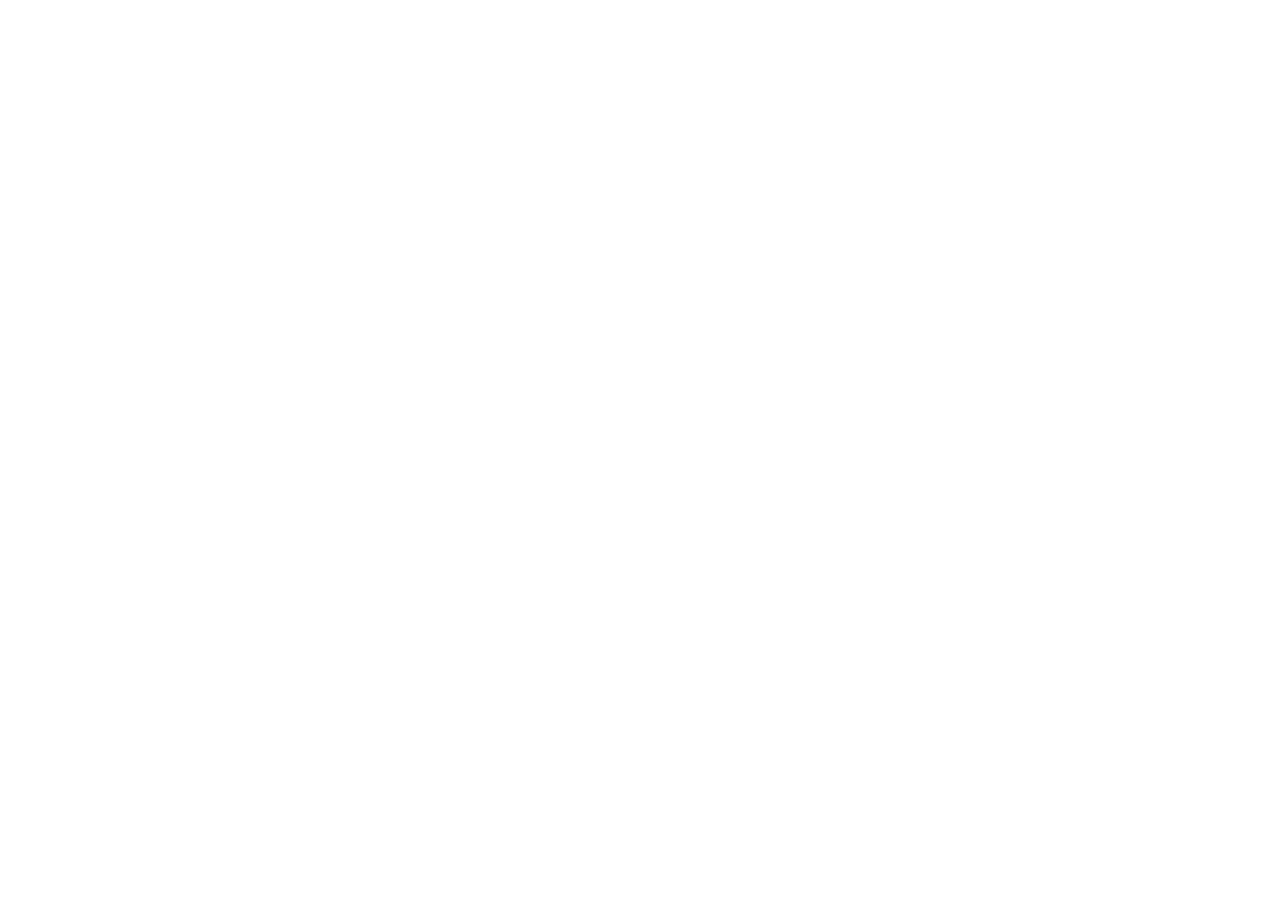
==== index.html @ 4c9d01c6 "Criação do index e style.css" ====
<!DOCTYPE html>
<html lang="pt-br">
<head>
    <meta charset="UTF-8">
    <meta http-equiv="X-UA-Compatible" content="IE=edge">
    <meta name="viewport" content="width=device-width, initial-scale=1.0">
    <link rel="shortcut icon" href="favicon.ico" type="image/x-icon">
    <link rel="stylesheet" href="estilos/style.css">
    <title>Projeto Redes Sociais</title>
</head>
<body>
    
</body>
</html>
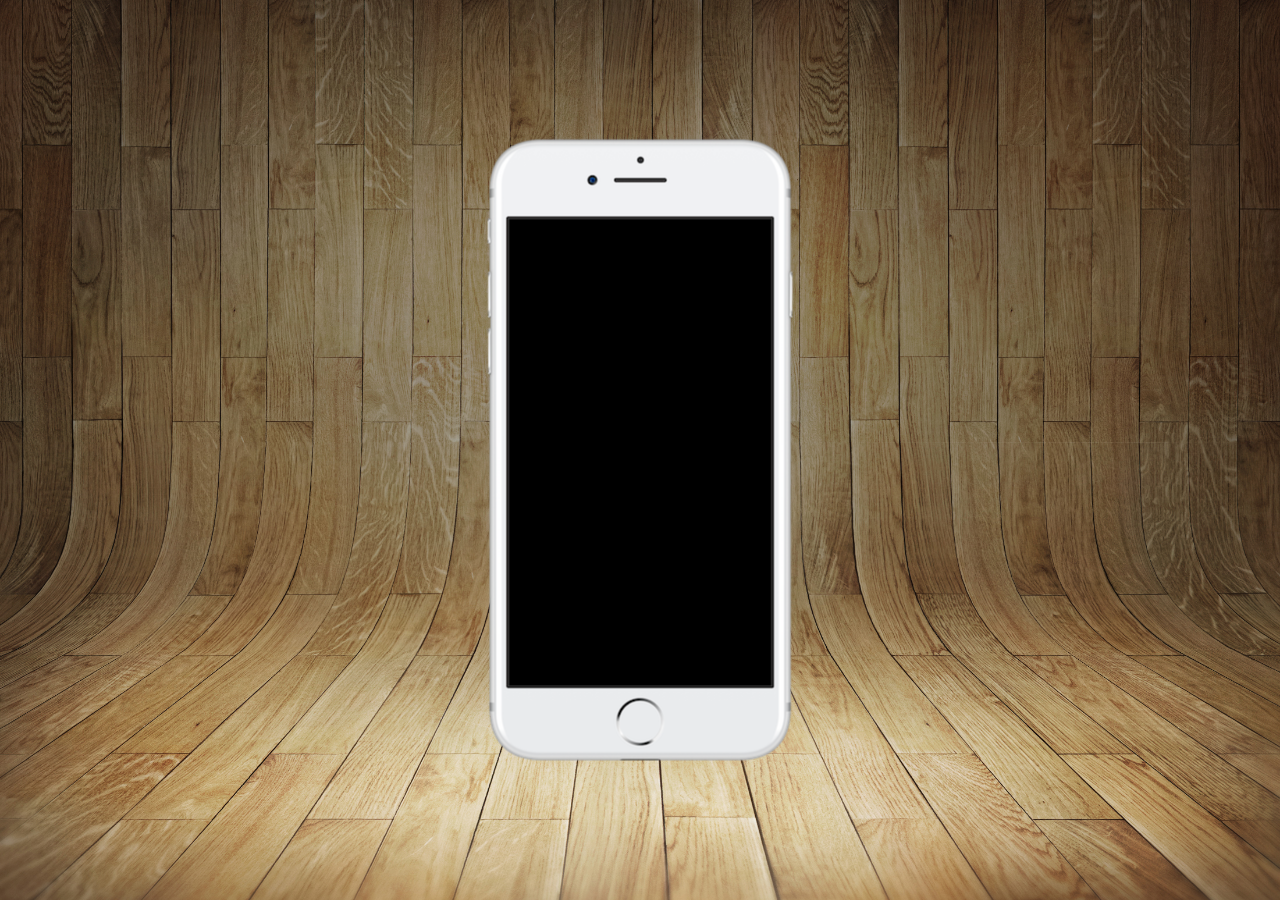
==== commit dabec30e: "Commit backgrounds" ====
--- a/index.html
+++ b/index.html
@@ -9,6 +9,14 @@
     <title>Projeto Redes Sociais</title>
 </head>
 <body>
-    
+    <main>
+        <section id="telefone">
+
+        </section>
+
+        <section id="redes-sociais">
+
+        </section>
+    </main>
 </body>
 </html>--- a/estilos/style.css
+++ b/estilos/style.css
@@ -0,0 +1,34 @@
+@charset "UTF-8";
+
+*{
+    margin: 0px;
+    padding: 0px;
+    font-family: Arial, Helvetica, sans-serif;
+}
+
+html, body{
+    height: 100vh;
+    width: 100vw;
+    background-color: black;
+}
+
+body{
+    background: url('../imagens/fundo-madeira.jpg') no-repeat top center;
+    background-size: cover;
+    background-attachment: fixed;
+}
+
+main{
+    height: 100vh;
+    position: relative;
+}
+
+section#telefone{
+    position: absolute;
+    top: 50%;
+    left: 50%;
+    transform: translate(-50%, -50%);
+    height: 627px;
+    width: 311px;
+    background: url('../imagens/frame-iphone.png') no-repeat;
+}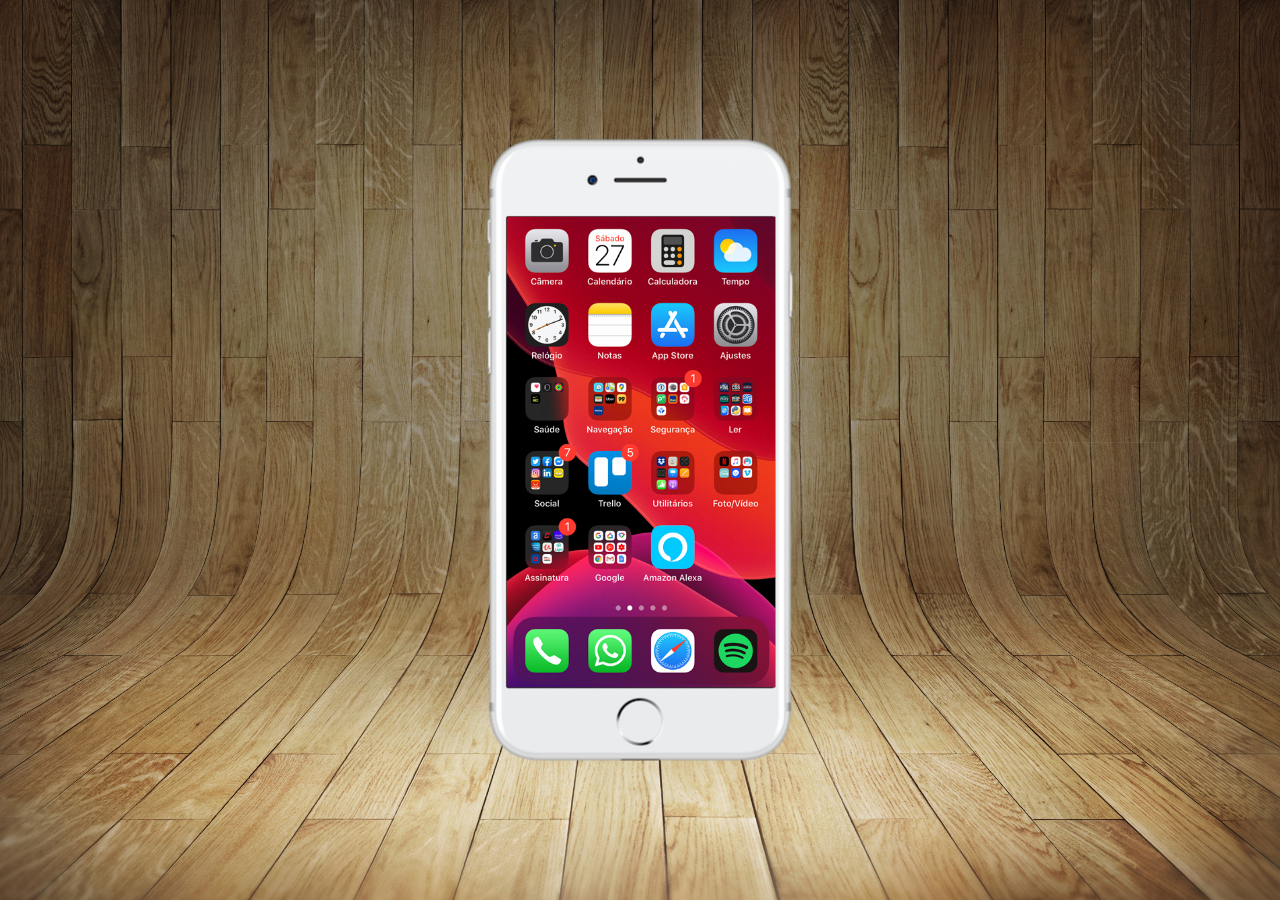
==== commit c868cbea: "Criação tela home" ====
--- a/index.html
+++ b/index.html
@@ -11,7 +11,7 @@
 <body>
     <main>
         <section id="telefone">
-
+            <iframe src="home.html" frameborder="0" id="tela"></iframe>
         </section>
 
         <section id="redes-sociais">
--- a/estilos/style.css
+++ b/estilos/style.css
@@ -31,4 +31,12 @@
     height: 627px;
     width: 311px;
     background: url('../imagens/frame-iphone.png') no-repeat;
+}
+
+iframe#tela{
+    position: relative;
+    top: 80px;
+    left: 22px;
+    width: 269px;
+    height: 471px;
 }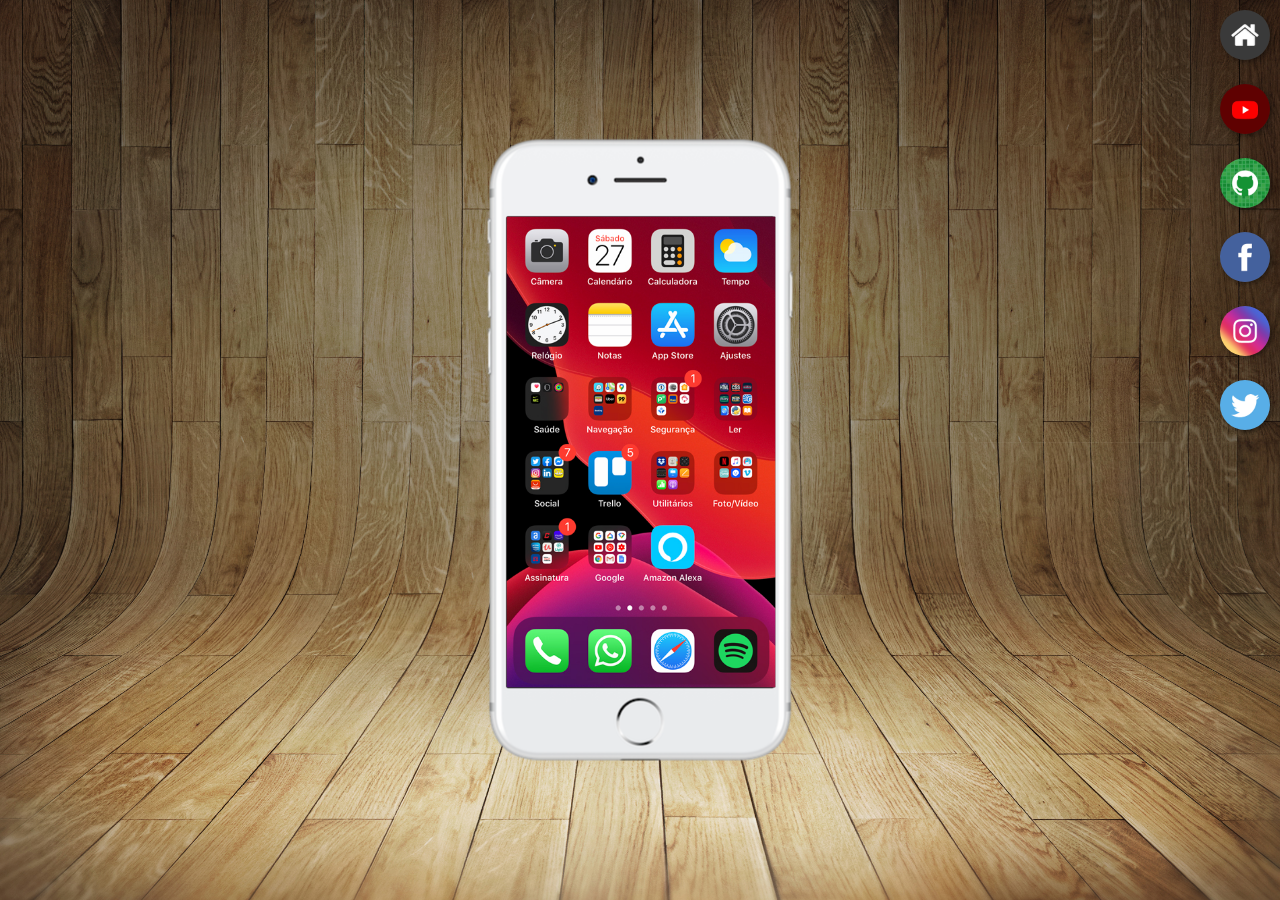
==== commit a65d6534: "Criei botoes na lateral" ====
--- a/index.html
+++ b/index.html
@@ -11,10 +11,18 @@
 <body>
     <main>
         <section id="telefone">
-            <iframe src="home.html" frameborder="0" id="tela"></iframe>
+            <iframe src="home.html" frameborder="0" id="tela" name="tela">
+                Seu navegador não é compativel com isso.
+            </iframe>
         </section>
 
         <section id="redes-sociais">
+            <a href="#" target="tela"><img src="imagens/logo-home.jpg" alt="Home"></a><br>
+            <a href="#" target="tela"><img src="imagens/logo-youtube.jpg" alt="YouTube"></a><br>
+            <a href="#" target="tela"><img src="imagens/logo-github.jpg" alt="GitHub"></a><br>
+            <a href="#" target="tela"><img src="imagens/logo-facebook.jpg" alt="Facebook"></a><br>
+            <a href="#" target="tela"><img src="imagens/logo-instagram.jpg" alt="Intagram"></a><br>
+            <a href="#" target="tela"><img src="imagens/logo-twitter.jpg" alt="Twitter"></a>
 
         </section>
     </main>
--- a/estilos/style.css
+++ b/estilos/style.css
@@ -39,4 +39,23 @@
     left: 22px;
     width: 269px;
     height: 471px;
+}
+
+section#redes-sociais{
+    text-align: right;
+}
+
+section#redes-sociais img {
+    width: 50px;
+    margin: 10px;
+    border-radius: 50%;
+    box-shadow: 2px 2px 5px rgba(0, 0, 0, 0.411);
+    box-sizing: border-box;
+}
+
+section#redes-sociais img:hover{
+    border: 2px solid rgba(255, 255, 255, 0.644);
+    transform: translate(-3px, -3px);
+    box-shadow: 5px 5px 10px rgba(0, 0, 0, 0.411);
+    transition: transform .4s, border .8s;
 }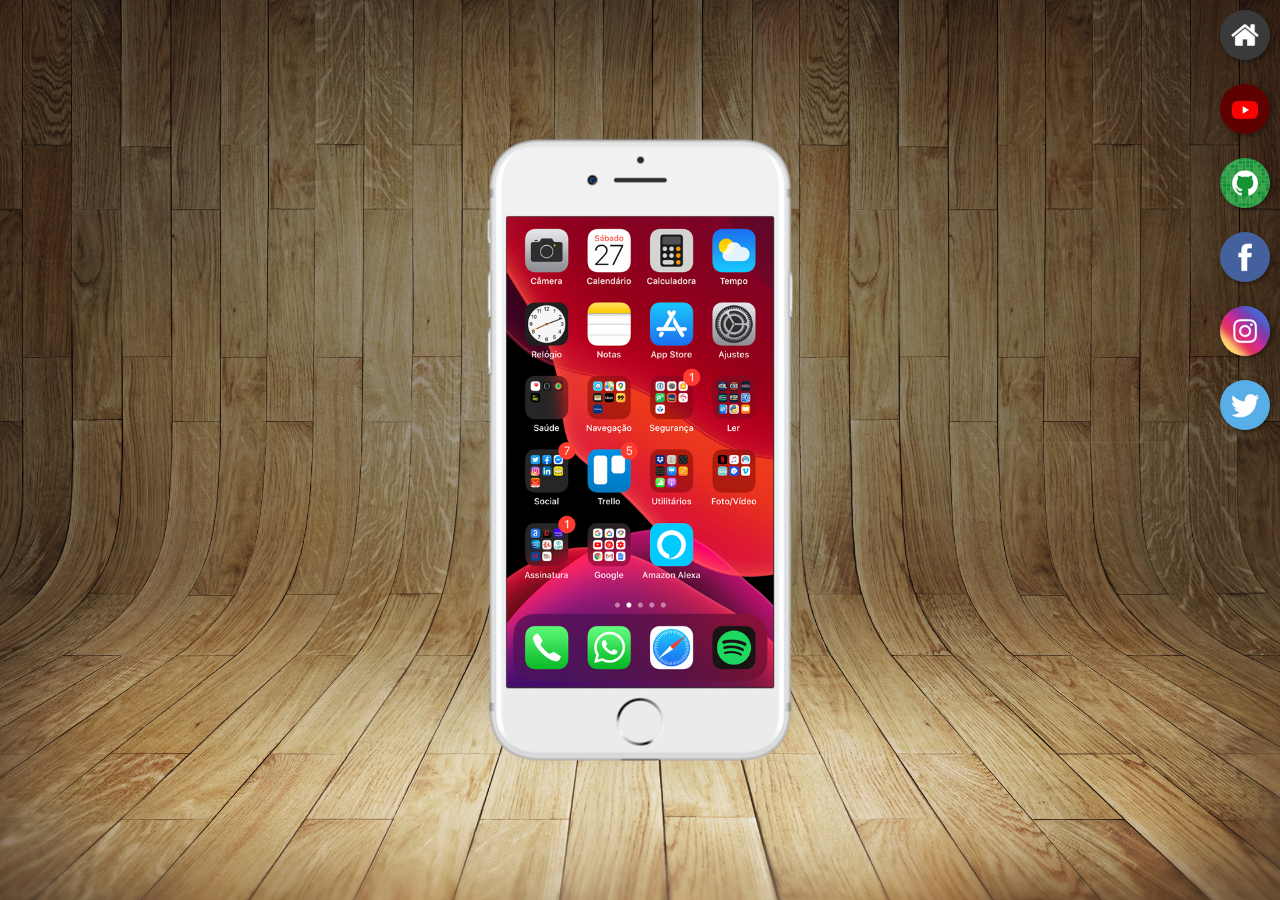
==== commit 77d0dfad: "Commit pages redes sociais" ====
--- a/index.html
+++ b/index.html
@@ -17,12 +17,12 @@
         </section>
 
         <section id="redes-sociais">
-            <a href="#" target="tela"><img src="imagens/logo-home.jpg" alt="Home"></a><br>
-            <a href="#" target="tela"><img src="imagens/logo-youtube.jpg" alt="YouTube"></a><br>
-            <a href="#" target="tela"><img src="imagens/logo-github.jpg" alt="GitHub"></a><br>
-            <a href="#" target="tela"><img src="imagens/logo-facebook.jpg" alt="Facebook"></a><br>
-            <a href="#" target="tela"><img src="imagens/logo-instagram.jpg" alt="Intagram"></a><br>
-            <a href="#" target="tela"><img src="imagens/logo-twitter.jpg" alt="Twitter"></a>
+            <a href="home.html" target="tela"><img src="imagens/logo-home.jpg" alt="Home"></a><br>
+            <a href="redes-sociais/youtube.html" target="tela"><img src="imagens/logo-youtube.jpg" alt="YouTube"></a><br>
+            <a href="redes-sociais/github.html" target="tela"><img src="imagens/logo-github.jpg" alt="GitHub"></a><br>
+            <a href="redes-sociais/facebook.html" target="tela"><img src="imagens/logo-facebook.jpg" alt="Facebook"></a><br>
+            <a href="redes-sociais/instagram.html" target="tela"><img src="imagens/logo-instagram.jpg" alt="Intagram"></a><br>
+            <a href="redes-sociais/twitter.html" target="tela"><img src="imagens/logo-twitter.jpg" alt="Twitter"></a>
 
         </section>
     </main>
--- a/estilos/style.css
+++ b/estilos/style.css
@@ -37,7 +37,7 @@
     position: relative;
     top: 80px;
     left: 22px;
-    width: 269px;
+    width: 267px;
     height: 471px;
 }
 
